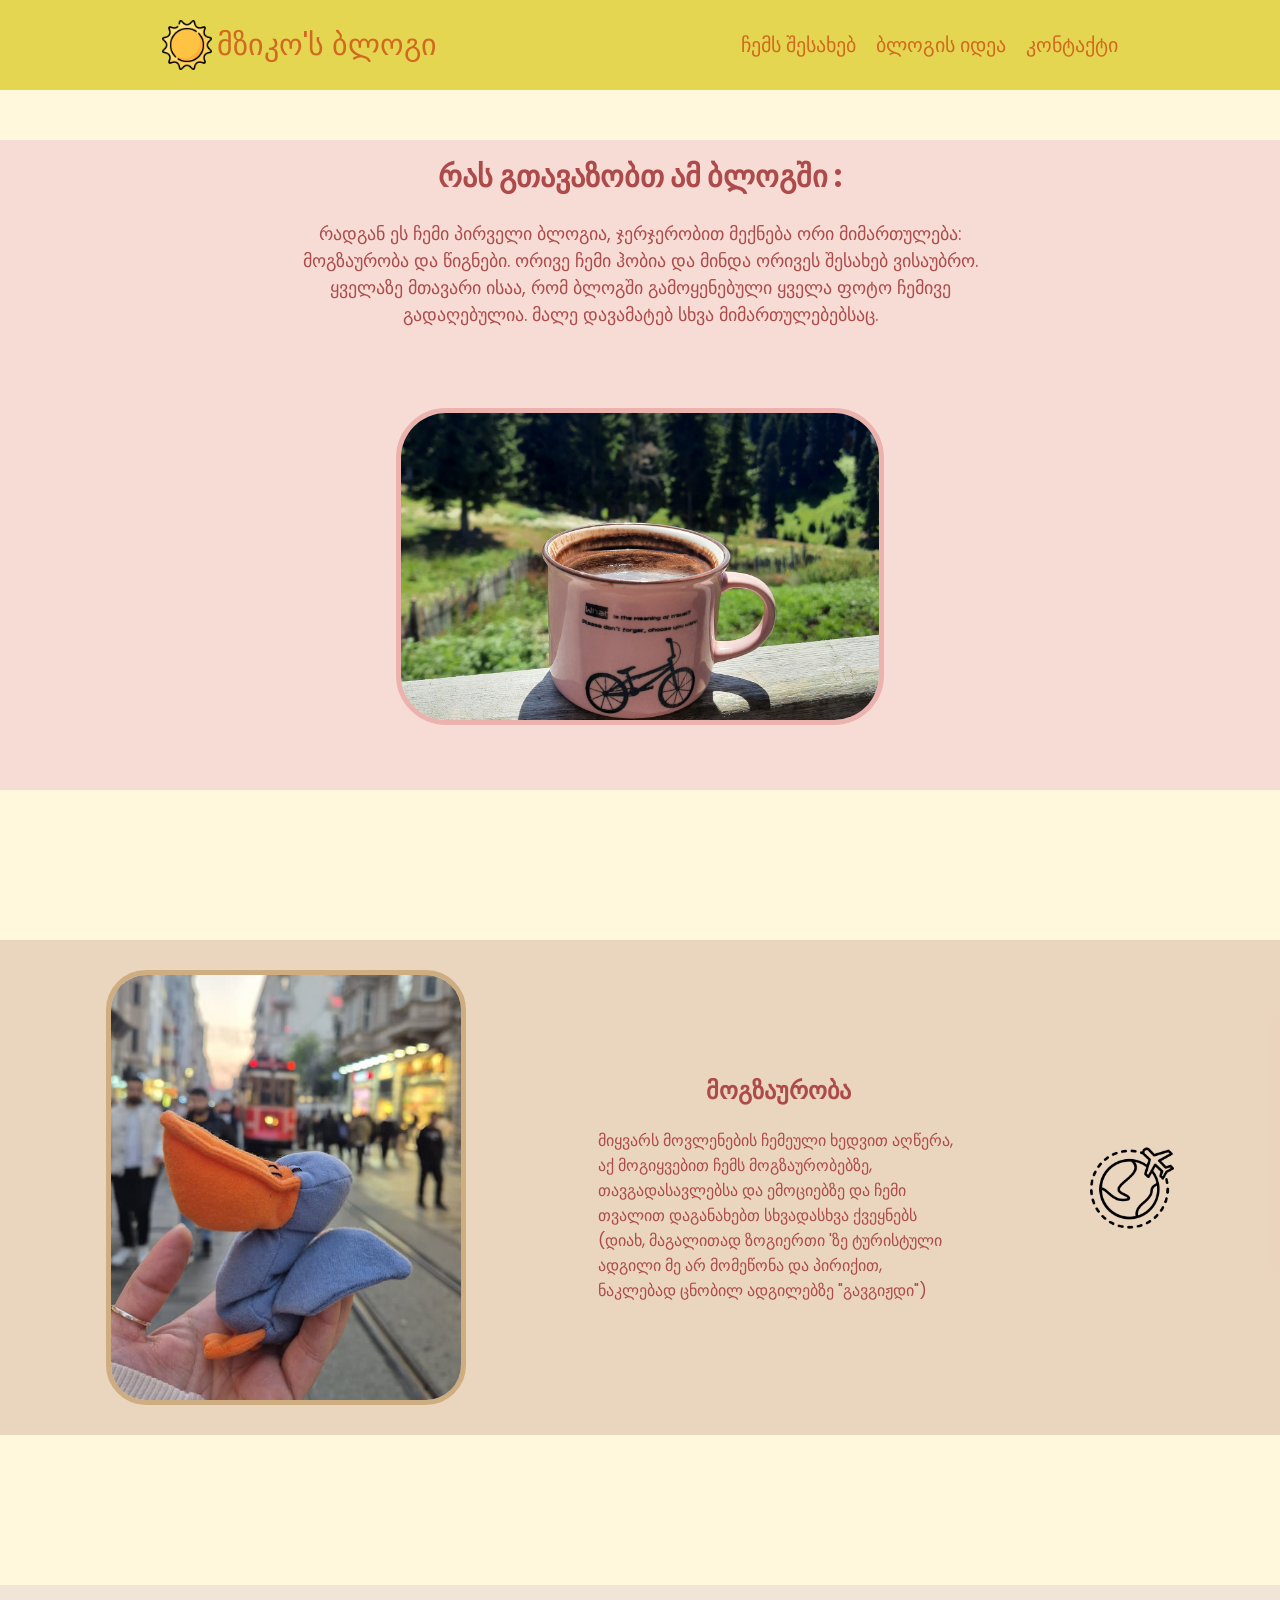
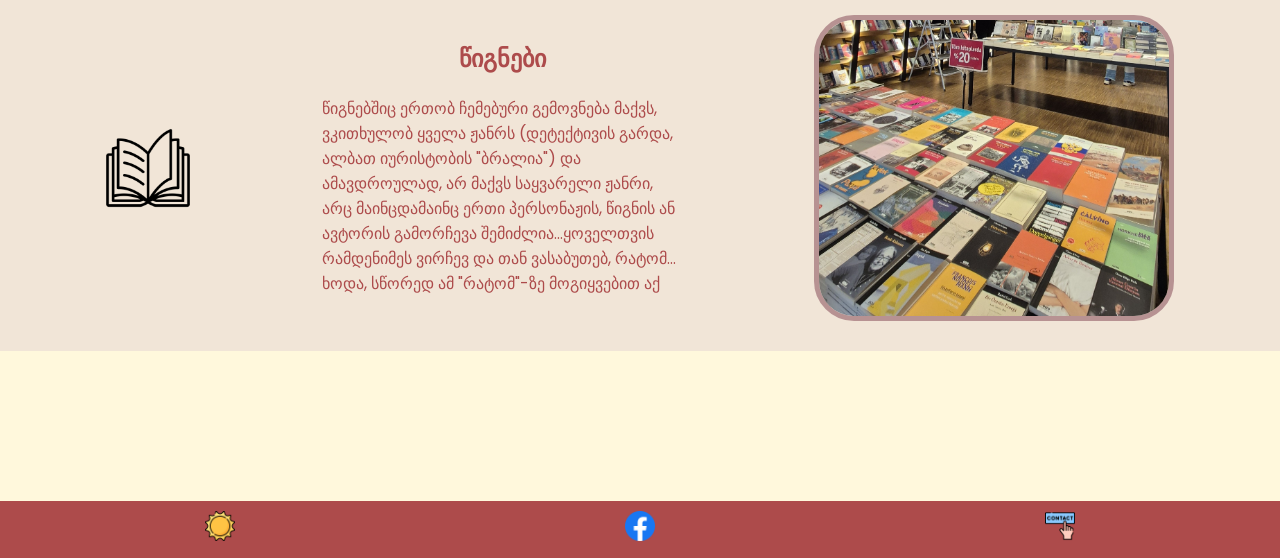
==== index.html @ ea644d35 "first version" ====
<!doctype html>
<html lang="en">
  <head>
    <link rel="icon" href="./favicon.png" type="image/icon" />
    <meta charset="UTF-8" />
    <meta name="viewport" content="width=device-width, initial-scale=1.0" />
    <title>მზიკო'ს ბლოგი</title>
    <link rel="preconnect" href="https://fonts.googleapis.com" />
    <link rel="preconnect" href="https://fonts.gstatic.com" crossorigin />
    <link
      href="https://fonts.googleapis.com/css2?family=Poppins:ital,wght@0,100;0,200;0,300;0,400;0,500;0,600;0,700;0,800;0,900;1,100;1,200;1,300;1,400;1,500;1,600;1,700;1,800;1,900&display=swap"
      rel="stylesheet" />
    <link rel="stylesheet" href="./style.css" />
  </head>
  <body>
    <div class="container">
      <header class="header">
        <a href="./index.html" class="header__logo">
          <img class="hlogo__image" src="./favicon.png" alt="logo_image" />
          <p class="logo__text">მზიკო'ს ბლოგი</p>
        </a>

        <div class="nav">
          <ul class="nav__items">
            <li class="nav__item">
              <a href="./about.html"> ჩემს შესახებ</a>
            </li>
            <li class="nav__item">
              <a href="./idea.html"> ბლოგის იდეა</a>
            </li>
            <li class="nav__item">
              <a href="./contact.html"> კონტაქტი</a>
            </li>
          </ul>
        </div>
      </header>
      <main>
        <section class="section__first">
          <div class="secFirst__text--features">
            <h1 class="main__title">რას გთავაზობთ ამ ბლოგში :</h1>
            <p class="main__text">
              რადგან ეს ჩემი პირველი ბლოგია, ჯერჯერობით მექნება ორი მიმართულება:
              მოგზაურობა და წიგნები. ორივე ჩემი ჰობია და მინდა ორივეს შესახებ
              ვისაუბრო. ყველაზე მთავარი ისაა, რომ ბლოგში გამოყენებული ყველა ფოტო
              ჩემივე გადაღებულია. მალე დავამატებ სხვა მიმართულებებსაც.
            </p>
          </div>
          <img
            class="secFirst__foto"
            src="./images/mainFoto.jpg"
            alt="foto first section" />
        </section>

        <section class="travel section--features">
          <img
            class="travel__foto foto--features"
            src="./images/travel.jpg"
            alt=" foto second section" />
          <div class="text--features">
            <h2>მოგზაურობა</h2>
            <p>
              მიყვარს მოვლენების ჩემეული ხედვით აღწერა, აქ მოგიყვებით ჩემს
              მოგზაურობებზე, თავგადასავლებსა და ემოციებზე და ჩემი თვალით
              დაგანახებთ სხვადასხვა ქვეყნებს (დიახ, მაგალითად ზოგიერთი 'ზე
              ტურისტული ადგილი მე არ მომეწონა და პირიქით, ნაკლებად ცნობილ
              ადგილებზე "გავგიჟდი")
            </p>
          </div>
          <img
            class="iconTravel icons"
            src="./images/iconTravel.png"
            alt="travel icon" />
        </section>

        <section class="books section--features">
          <img
            class="iconBook icons"
            src="./images/iconBook.png"
            alt="book icon" />
          <div class="text--features">
            <h2>წიგნები</h2>
            <p>
              წიგნებშიც ერთობ ჩემებური გემოვნება მაქვს, ვკითხულობ ყველა ჟანრს
              (დეტექტივის გარდა, ალბათ იურისტობის "ბრალია") და ამავდროულად, არ
              მაქვს საყვარელი ჟანრი, არც მაინცდამაინც ერთი პერსონაჟის, წიგნის ან
              ავტორის გამორჩევა შემიძლია...ყოველთვის რამდენიმეს ვირჩევ და თან
              ვასაბუთებ, რატომ... ხოდა, სწორედ ამ "რატომ"-ზე მოგიყვებით აქ
            </p>
          </div>

          <img
            class="books__foto foto--features"
            src="./images/books.jpg"
            alt=" foto third section" />
        </section>
      </main>

      <footer>
        <div class="footer">
          <a class="footer__a" href="/index.html">
            <img
              class="footer__image--features"
              src="./favicon.png"
              alt="logo_image" />
          </a>

          <a class="footer__a" href="https://www.facebook.com/">
            <span class="facebook">
              <img
                class="footer__image--features"
                src="./images/facebook.png"
                alt="fb icon" />
            </span>
          </a>
          <a class="footer__a" href="./contact.html">
            <span class="contact">
              <img
                class="footer__image--features"
                src="./images/contact.png"
                alt="contact icon" />
            </span>
          </a>
        </div>
      </footer>
    </div>
  </body>
</html>
---- style.css ----
*{
    margin: 0;
    padding: 0;
    box-sizing: border-box;
    text-decoration: none;
    list-style: none;

}
body{
    background-color: var(--color-body);
    font-family: var(--font-main);
}

:root{
    --font-main: "Poppins", sans-serif;
    --color-a: chocolate;
    --color-aHover: gray;
    --color-aActive: red;
    --color-primary: rgb(75, 4, 4);
    --color-header:rgb(228, 214, 81);
    --color-body: cornsilk;
    --color-text: rgb(173, 75, 75);
    --space-little: 50px;
    --space-large: 150px;
}
.container{
    display: flex;
    flex-direction: column;
    min-height: 100vh; 
}

.header{
    padding: 20px;
    display: flex;
    align-items: center;
    justify-content: space-around;
    flex-wrap: wrap;
    gap:20px;
    background-color: var(--color-header);
    font-size: 20px;
    margin-bottom: var(--space-little);
} 
a{
    color: var(--color-a);
}
a:hover{
    color: var(--color-aHover);
}
a:active{
    color: var(--color-aActive) ;
}
.header__logo{
    display: flex; 
    align-items: center; 
    font-size: 30px;
}
.hlogo__image{
    width: 50px;
    height: auto;
    margin-right: 5px;
}

.nav__items{
    display: flex;
    gap: 20px;
    
}

/* main */
main{
    flex: 1;
    justify-content: center;
    align-items: center;
    height: 100vh;
}
 .section__first{
    display: flex;
    justify-content: center;
    gap: 30px;
    padding: 15px 30px;
    flex-wrap: wrap;
    background-color: rgba(232, 161, 198, 0.333);
    margin-bottom: var(--space-large);
 }

.secFirst__foto{
    width: 40%;
    border-radius: 50px;
    border: 5px solid rgba(224, 131, 131, 0.47);
    margin-bottom: var(--space-little);
    
}
.secFirst__text--features{
   text-align: center;
   width: 60%;
   margin-bottom: var(--space-little);

}
.main__title{
   color: var(--color-text);
   font-size: 30px;
   margin-bottom: 20px;
}
.main__text{
   color: var(--color-text);
   font-size: 18px;
   
}
.section--features{
    display: flex;
    align-items: center;
    justify-content: space-around;
    padding: 30px 40px;
    margin-bottom: var(--space-large);
}
.foto--features{
    width:30%;
    height: auto;
    border-radius: 40px;
    cursor: pointer;
}
.travel__foto{
    border: 5px solid rgba(152, 100, 11, 0.338);
}
.books__foto{
     
    border: 5px solid rgba(97, 24, 45, 0.403);
    
}
.travel{
background-color: rgba(150, 69, 69, 0.199);
}
.books{
    background-color: rgba(194, 165, 199, 0.232);

}

.text--features{
    display: flex;
    flex-direction: column;
    gap: 20px;
    align-items: center;
    justify-content: center;
    width: 30%;
    color: var(--color-text);
}
.icons{
    width: 7%;
    height: auto;
}
.iconTravel{
    animation: spin 20s linear reverse infinite;
}

    @keyframes spin{
    from{
        transform: rotate(0deg);
        
    }
    to{
        transform: rotate(360deg);
    }
}


.iconBook{
    animation: pulse 1s linear infinite;
}

    @keyframes pulse{
    from{
        transform: scale(1);
        
    }
    to{
        transform: scale(1.1);
    }
}


/* footer */
.footer{
    background-color: var(--color-text);
    display: flex;
    align-items: center;
    justify-content: space-around;
    padding: 10px;
    
}

.footer__image--features{
    width: 30px;
    height: auto;
}

/* about */

.nextSite--features{
    display: flex;
    align-items: center;
    justify-content: center;
    gap: 30px;
    
}
.about__foto{
    border: 10px solid rgba(135, 45, 72, 0.564);
    border-radius: 150px;
    
}

/* idea */
.idea__foto{
    width: 40%;
    height: auto;
    border: 10px solid rgb(103, 92, 27);
    border-radius: 150px;
}
.spanABout{
    color: rgb(38, 38, 248);
    margin-right: 2px;
   
}

/* contact */
.registration {
    display: flex;
    flex-direction: column;
    align-items: center;
}
.reg__title{
     color:rgba(130, 10, 104, 0.607);
     margin-bottom: 20px;
}
.form{
    display: flex;
    flex-direction: column;
    gap: 30px;
    margin-bottom: var(--space-little);
    
}

.field label{
    font-size: 18px;
    color: var(--color-a);

}
.input{
    background-color: rgb(223, 198, 231);
    border-radius: 10px;
    padding: 3px 5px;
    
}
.icons2{
    width: 30px;
}
.mailto__me, .callto__me{
     display: flex;
     align-items: center;
     gap: 10px;
}
.map{
    width: 40%;
    height: 40vh;
}
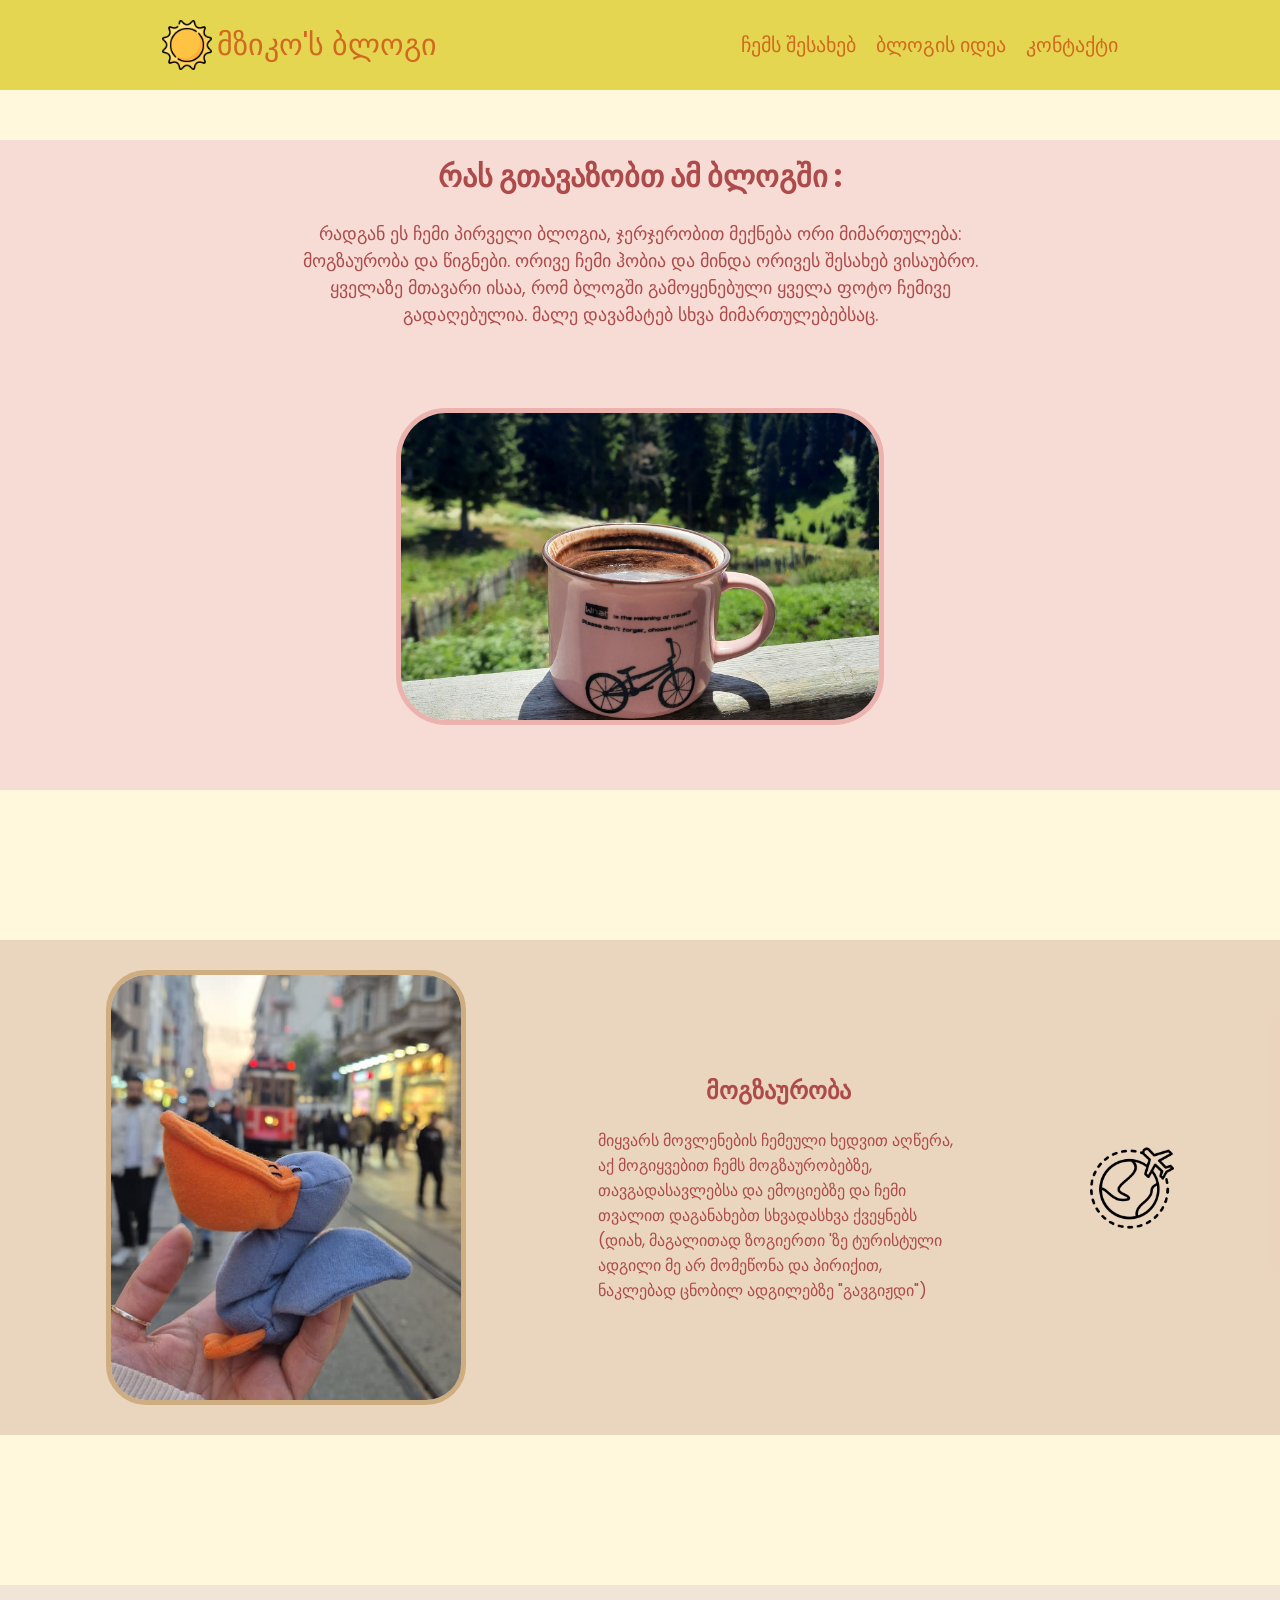
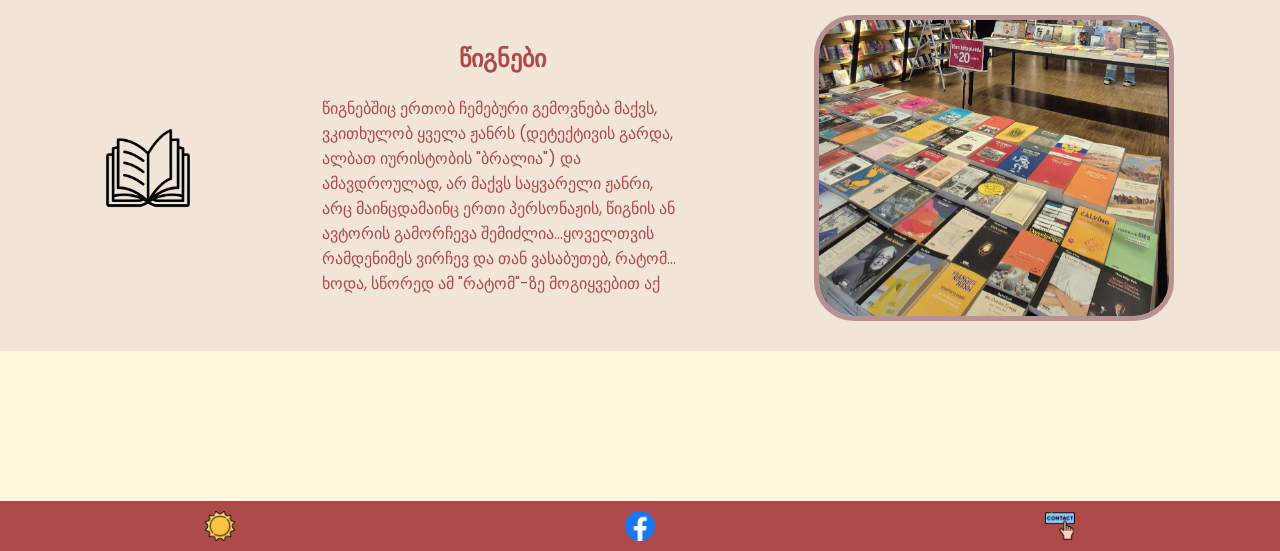
==== commit 1d7a62f7: "burgen Menu added" ====
--- a/index.html
+++ b/index.html
@@ -13,13 +13,15 @@
     <link rel="stylesheet" href="./style.css" />
   </head>
   <body>
-    <div class="container">
+    
       <header class="header">
         <a href="./index.html" class="header__logo">
           <img class="hlogo__image" src="./favicon.png" alt="logo_image" />
           <p class="logo__text">მზიკო'ს ბლოგი</p>
         </a>
-
+         <btn class="burger_menu">
+          <img class="burger_icon" src="./images/iconBurger.png" alt="burgerMenu">
+        </btn>
         <div class="nav">
           <ul class="nav__items">
             <li class="nav__item">
@@ -33,6 +35,7 @@
             </li>
           </ul>
         </div>
+       
       </header>
       <main>
         <section class="section__first">
@@ -122,6 +125,6 @@
           </a>
         </div>
       </footer>
-    </div>
+    <script src="./js.js"></script>
   </body>
 </html>
--- a/style.css
+++ b/style.css
@@ -10,6 +10,7 @@
     background-color: var(--color-body);
     font-family: var(--font-main);
 }
+
 
 :root{
     --font-main: "Poppins", sans-serif;
@@ -23,11 +24,13 @@
     --space-little: 50px;
     --space-large: 150px;
 }
-.container{
-    display: flex;
-    flex-direction: column;
-    min-height: 100vh; 
-}
+img{
+    max-width: 100%;
+    height: auto;
+    display: block;
+    object-fit: cover;
+}
+
 
 .header{
     padding: 20px;
@@ -39,6 +42,9 @@
     background-color: var(--color-header);
     font-size: 20px;
     margin-bottom: var(--space-little);
+    position: sticky;
+    z-index: 1000;
+    top: 0;
 } 
 a{
     color: var(--color-a);
@@ -71,7 +77,7 @@
     flex: 1;
     justify-content: center;
     align-items: center;
-    height: 100vh;
+    min-height: 100vh;
 }
  .section__first{
     display: flex;
@@ -204,14 +210,12 @@
 }
 .about__foto{
     border: 10px solid rgba(135, 45, 72, 0.564);
-    border-radius: 150px;
-    
+    border-radius: 150px;   
 }
 
 /* idea */
 .idea__foto{
     width: 40%;
-    height: auto;
     border: 10px solid rgb(103, 92, 27);
     border-radius: 150px;
 }
@@ -222,12 +226,13 @@
 }
 
 /* contact */
-.registration {
-    display: flex;
-    flex-direction: column;
-    align-items: center;
-}
-.reg__title{
+.contact{
+    display: flex;
+    flex-direction: column;
+    align-items: center;
+    border-bottom: 30px;
+}
+.contact__title{
      color:rgba(130, 10, 104, 0.607);
      margin-bottom: 20px;
 }
@@ -238,18 +243,22 @@
     margin-bottom: var(--space-little);
     
 }
-
-.field label{
-    font-size: 18px;
-    color: var(--color-a);
+.btn{
+    background-color: rgba(206, 31, 31, 0.637);
+    color: aliceblue;
+    padding: 5px 5px;
+    border-radius: 10px;
+    cursor: pointer;
 
 }
 .input{
     background-color: rgb(223, 198, 231);
+    width: 100%;
     border-radius: 10px;
-    padding: 3px 5px;
-    
-}
+    padding: 5px 5px;
+    
+}
+
 .icons2{
     width: 30px;
 }
@@ -259,7 +268,179 @@
      gap: 10px;
 }
 .map{
-    width: 40%;
-    height: 40vh;
-}
-
+    margin-bottom: var(--space-large);
+    width: 50%;
+    height: auto;
+}
+.burger_menu{
+    display: none;
+}
+
+@media (max-width:768px){
+
+.burger_menu{
+    display: none;
+}
+.header{
+    display: flex;
+    flex-direction: column;
+}
+
+.section__first{
+    gap: 20px;
+    margin-bottom: var(--space-little);
+}
+ 
+
+.main__title{
+   font-size: 24px;
+}
+.secFirst__foto{
+    width: 60%;
+    
+}
+.section--features{
+    padding: 20px 30px;
+    margin-bottom: var(--space-little);
+}
+.foto--features{
+    width:45%;
+}
+.text--features{
+    width: 40%; 
+}
+}
+
+
+
+@media(max-width:480px){
+.burger_menu {
+   display: block;
+   cursor: pointer;
+   border-radius: 10px;
+   background-color: beige;
+   
+}
+.burger_icon{
+    width: 30px;  
+    padding: 5px;
+}
+.nav {
+    display: none;
+}
+.nav.open {
+    display: flex;
+    flex-direction: column;
+    gap: 7px;
+    
+}
+.nav__items{
+    display: flex;
+    flex-direction: column;
+    align-items: center;
+    font-size: 10px;
+}
+
+.header{
+    display:flex;
+    flex-direction: column;
+    justify-content: space-around;
+    padding: 20px 5px;
+    margin-bottom: 15px;
+}
+ .header__logo{
+    font-size: 18px;
+    }
+    .hlogo__image{
+        width: 30px;
+    }
+
+.nav__items{
+    display: flex;
+    flex-direction: column;
+    gap: 3px;
+    font-size: 16px;
+}
+.section__first{
+    gap: 10px;
+    padding: 5px 10px;
+}
+
+.secFirst__foto{
+    width: 80%;
+    border: 3px solid rgba(224, 131, 131, 0.47);
+    
+}
+.secFirst__text--features{
+   width: 90%;
+}
+.main__title{
+   font-size: 18px;
+}
+.main__text{
+   font-size: 16px;  
+}
+
+.section--features{
+    display: flex;
+    flex-direction: column;
+    gap: 15px;
+    text-align: center;
+}
+.foto--features{
+    width:80%;
+}
+h2{
+    font-size: 18px;
+}
+.text--features{
+    font-size: 16px;
+    width: 90%; 
+}
+.travel__foto{
+    border: 3px solid rgba(152, 100, 11, 0.338);
+}
+.books__foto{
+     
+    border: 3px solid rgba(97, 24, 45, 0.403);
+    
+}
+
+.icons{
+    width: 20%;
+}
+.nextSite--features{
+    display: flex;
+    flex-direction: column;
+    text-align: center;
+    align-items: center;
+    margin-bottom: var(--space-little);
+    
+}
+.about__foto{
+    border: 5px solid rgba(135, 45, 72, 0.564);
+    width: 50%;
+}
+
+.idea__foto{
+    width: 50%;
+    border: 5px solid rgb(103, 92, 27);
+}
+
+.form{
+    width: 80%;
+    justify-content: center;
+}
+
+}
+
+
+
+
+
+
+
+
+
+
+
